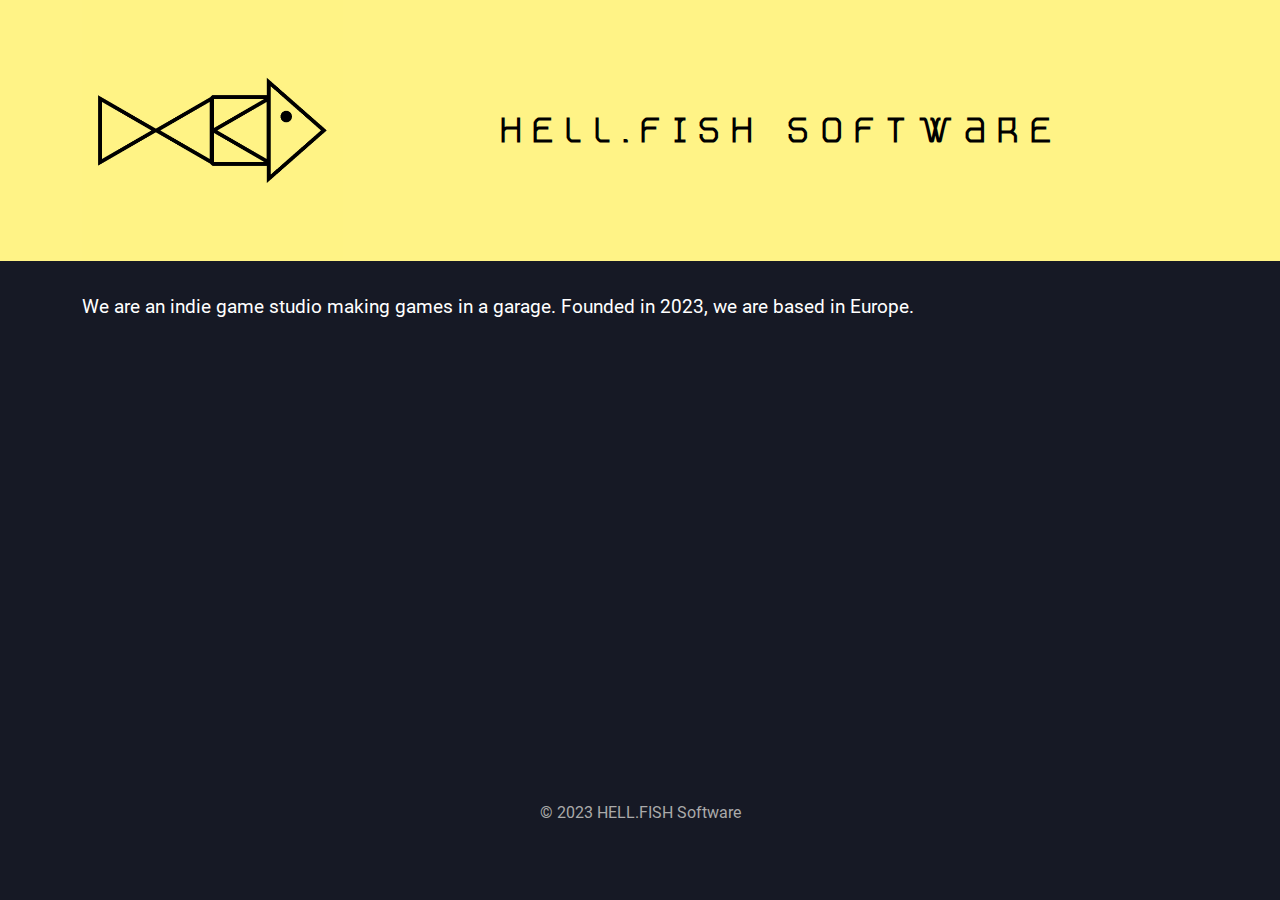
==== index.html @ d605a516 "Removed PHP" ====
<!DOCTYPE html>
<html lang="en">

<head>
    <meta charset="UTF-8">
    <meta name="viewport" content="width=device-width, initial-scale=1.0">
    <title>HELL.FISH Software</title>
    <link rel="stylesheet" href="assets/css/bootstrap.min.css">
    <link rel="stylesheet" href="assets/css/main.css">
</head>

<body>
    <div class="container-fluid" id="headBannerOuter">
        <div class="container" id="headerBanner">
            <div class="row d-flex flex-wrap align-items-center text-center">
                <div class="col-12 col-lg-3">
                    <img class="img-fluid" src="assets/img/logo.jpg" alt="Studio logo." />
                </div>
                <div class="col">
                    <span class="title">HELL.FISH Software</span>
                </div>
            </div>
        </div>
    </div>

    <div class="container" id="content">
        <p>
            We are an indie game studio making games in a garage. Founded in 2023, we are based in Europe.
        </p>
    </div>

    <div class="footer">
        <p>&copy; 2023 HELL.FISH Software</p>
    </div>
</body>

</html>
---- assets/css/main.css ----
@font-face {
  font-family: monolith;
  src: url(../font/Monolita.otf);
}
@font-face {
  font-family: roboto;
  src: url(../font/Roboto-Regular.ttf);
}
* {
  margin: 0;
  padding: 0;
}

body {
  background-color: #161925;
  color: #fff;
  font-family: roboto;
}

a {
  color: #fc60a8;
}

#headBannerOuter {
  background-color: #fff386;
}

#headerBanner {
  color: #000;
}
#headerBanner .title {
  font-family: monolith;
  font-size: 28pt;
  letter-spacing: 10pt;
  font-weight: bold;
}

#content {
  padding-top: 2em;
  min-height: 60vh;
}
#content p {
  font-size: 14pt;
}

.footer {
  font-size: 12pt;
  text-align: center;
  color: #aaa;
}/*# sourceMappingURL=main.css.map */
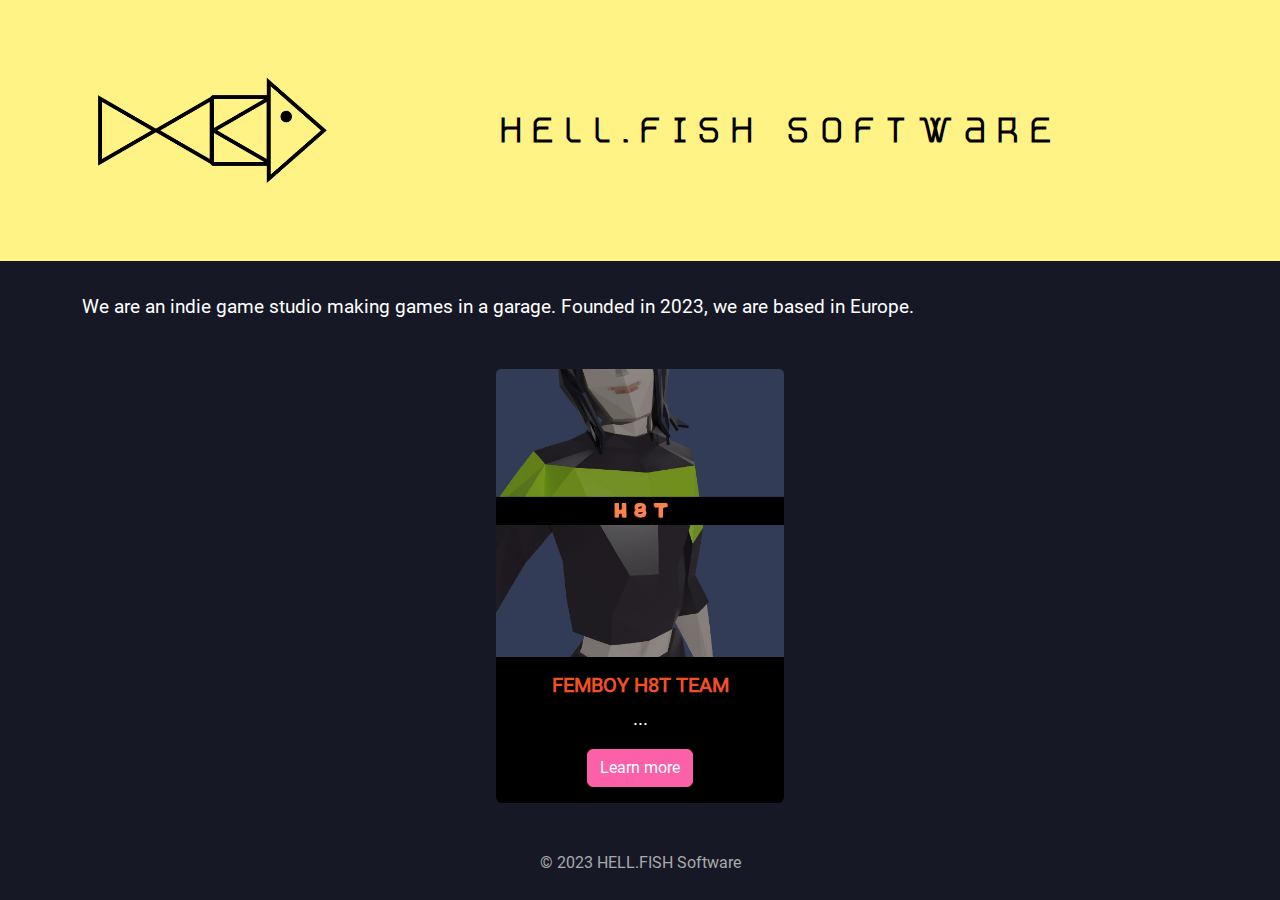
==== commit a5040642: "Home page and F8T base" ====
--- a/index.html
+++ b/index.html
@@ -27,9 +27,18 @@
         <p>
             We are an indie game studio making games in a garage. Founded in 2023, we are based in Europe.
         </p>
+
+        <div class="card text-center mx-auto mt-5" style="width: 18rem;">
+            <img src="assets/img/f8t_logo.jpg" class="card-img-top" alt="F8T Logo.">
+            <div class="card-body">
+                <h5 class="card-title">FEMBOY H8T TEAM</h5>
+                <p class="card-text">...</p>
+                <a href="f8t" class="btn btn-primary">Learn more</a>
+            </div>
+        </div>
     </div>
 
-    <div class="footer">
+    <div class="footer mt-5">
         <p>&copy; 2023 HELL.FISH Software</p>
     </div>
 </body>
--- a/assets/css/main.css
+++ b/assets/css/main.css
@@ -25,6 +25,10 @@
   background-color: #fff386;
 }
 
+#headBannerOuterBlack {
+  background-color: #000;
+}
+
 #headerBanner {
   color: #000;
 }
@@ -42,6 +46,21 @@
 #content p {
   font-size: 14pt;
 }
+#content .card {
+  background-color: #000;
+  border: none;
+  color: #fff;
+}
+#content .card .btn-primary {
+  background-color: #fc60a8;
+  border-color: #fc60a8;
+}
+
+.card-title {
+  color: #f15025;
+  font-family: roboto;
+  font-weight: bold;
+}
 
 .footer {
   font-size: 12pt;
